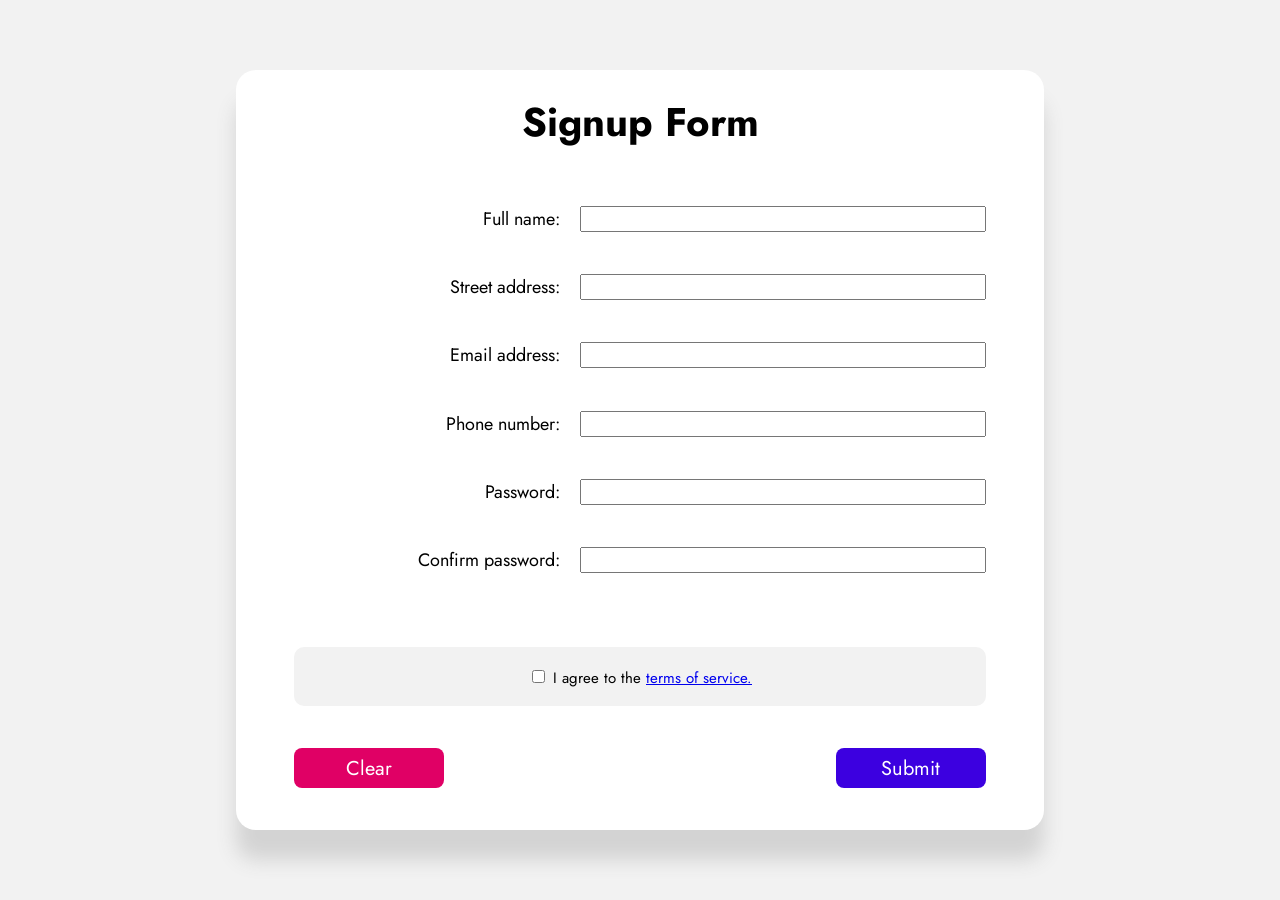
==== index.html @ 97fadeac "HTML&CSS" ====
<!DOCTYPE html>
<html lang="en">
<head>
  <title>Signup Form</title>
  <meta charset="utf-8">
  <meta name="viewport" content="width=device-width, initial-scale=1">
  <meta name="author" content="Andrew/Ning">
  <meta name="description" content="First pair coding project - signup form">
  <meta property="og:title" content="The Form">
  <meta property="og:description" content="A form">
  <meta property="og:image" content="/some-image.png">
  <meta property="og:url" content="/index.html">
  <meta property="og:site_name" content="The Form site">
  <meta name="twitter:card" content="summary_large_image">
  <meta name="twitter:image:alt" content="image description">
  <link href="styles.css" rel="stylesheet">
  <link rel="icon" type="image/svg+xml" href="/favicon.svg">
  <link href="https://fonts.googleapis.com/css?family=Jost:400,700&display=swap" rel="stylesheet"/>
</head>
<body>
  <form class='myForm'>
    <h1>Signup Form</h1>
    <fieldset class='userInfo'>
        <div>
            <label class='label name' for='name'>Full name:</label>
            <input type="text" class='inputbox' id='name' required>
        </div>
        <div>
            <label class='label addr' for='addr'>Street address:</label>
            <input type="text" class='inputbox' id='addr' required>
        </div>
        <div>
            <label class='label email' for='email'>Email address:</label>
            <input type="email" class='inputbox' id='email' required>
        </div>
        <div>
            <label class='label phone' for='phone'>Phone number:</label>
            <input type="tel" id='phone' name='phone' class='inputbox' required>
        </div>
        <div>
            <label class='label password' for='password'>Password:</label>
            <input type="password" class='inputbox' id='password' required>
        </div>
        <div>
            <label class='label confirmedPW' for='confirmation'>Confirm password:</label>
            <input type='password' id='confirmation' name='confirmation' class='inputbox' required>
        </div>
    </fieldset>
    <fieldset class='agreement'>
        <label class='checkboxContainer'>
            <input type="checkbox" required>
            <span class='checkmark'></span>
            I agree to the <a href="#">terms of service.</a>
        </label>
    </fieldset>
    <div class='alert'>
        Your password is too short! Please provide a password that's at least 10 characters long
    </div>
    <fieldset class='btnArea'>
        <input type="submit" value='Clear' class='btn clear'>
        <input type="submit" value='Submit' class='btn submit'>
    </fieldset>
  </form>
  <script src="script.js"></script>
</body>
</html>
---- styles.css ----
@import url('reset.css');

body {
    display: flex;
    flex-direction: column;
    align-items: center;
    justify-content: center;
    height: 100vh;
    overflow: hidden;
    font-family: 'Jost', sans-serif;
    background-color: #f2f2f2;
    font-size: 15px;
}

fieldset, .alert {
    border: none;
    width: 90%;
    margin: 20px 0;
}

.myForm {
    display: flex;
    flex-direction: column;
    align-items: center;
    justify-content: space-evenly;
    height: 80%;
    width: 60%;
    background-color: white;
    border-radius: 20px;
    box-shadow: 0 30px 20px lightgrey;
    padding: 20px;
}


h1 {
    font-size: 40px;
    font-weight: bold;
    margin: 10px; 
}

.userInfo {
    height: 60%;
    display: flex;
    flex-direction: column;
    justify-content: space-evenly;
}

.userInfo div {
    display: flex;
    align-items: center;
    padding: 10px 0;
}

.label {
    flex: 2;
    text-align: right;
    padding-right: 20px;
    font-size: 18px;
}

.inputbox {
    flex: 3;
    height: 20px;
}

.agreement, .alert {
    text-align: center;
    padding: 20px 0;
    border-radius: 10px;
}

.agreement {
    background-color: #f2f2f2;
}

.alert {
    background-color: hsla(333deg, 100%, 44%, 0.25);
    display: none;
}

.btnArea {
    display: flex;
    justify-content: space-between;
}

.btn {
    font-family: inherit;
    font-size: 20px;
    border-radius: 8px;
    border: none;
    color: white;
    height: 40px;
    width: 150px;
}

.clear {
    background-color: hsl(333deg, 100%, 44%);
}

.submit {
    background-color: hsl(256deg, 100%, 44%);
}
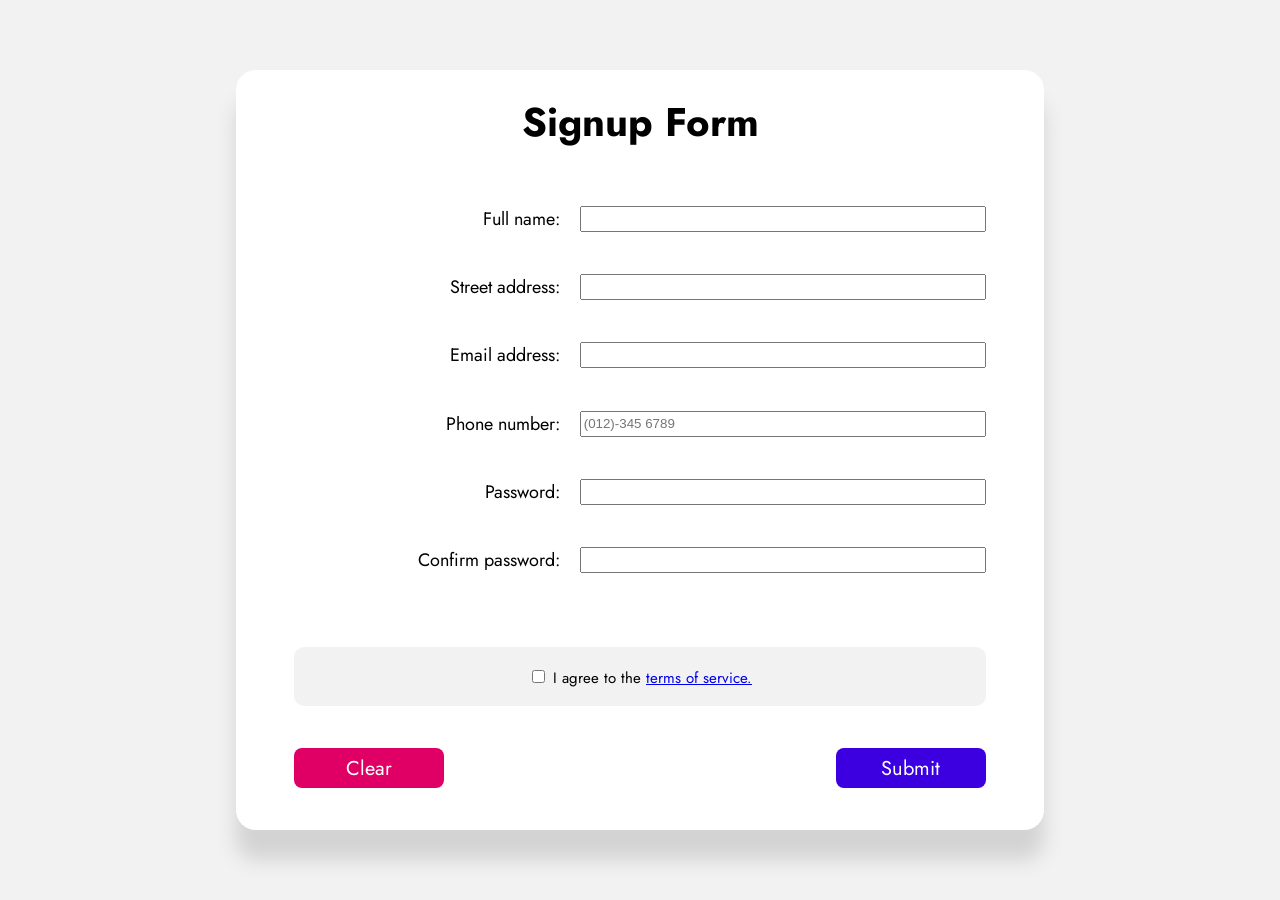
==== commit 7e94b16e: "Signup Form Commit" ====
--- a/index.html
+++ b/index.html
@@ -18,7 +18,7 @@
   <link href="https://fonts.googleapis.com/css?family=Jost:400,700&display=swap" rel="stylesheet"/>
 </head>
 <body>
-  <form class='myForm'>
+  <form class='myForm' id='form'>
     <h1>Signup Form</h1>
     <fieldset class='userInfo'>
         <div>
@@ -35,7 +35,7 @@
         </div>
         <div>
             <label class='label phone' for='phone'>Phone number:</label>
-            <input type="tel" id='phone' name='phone' class='inputbox' required>
+            <input type="tel" id='phone' name='phone' class='inputbox' required pattern="^\([0-9]{3}\)-[0-9]{3}\s[0-9]{4}" placeholder="(012)-345 6789">
         </div>
         <div>
             <label class='label password' for='password'>Password:</label>
@@ -48,17 +48,16 @@
     </fieldset>
     <fieldset class='agreement'>
         <label class='checkboxContainer'>
-            <input type="checkbox" required>
+            <input type="checkbox" id='checkbox'>
             <span class='checkmark'></span>
             I agree to the <a href="#">terms of service.</a>
         </label>
     </fieldset>
-    <div class='alert'>
-        Your password is too short! Please provide a password that's at least 10 characters long
+    <div class='password-alert' id='passwordAlert'>
     </div>
     <fieldset class='btnArea'>
-        <input type="submit" value='Clear' class='btn clear'>
-        <input type="submit" value='Submit' class='btn submit'>
+        <input type="reset" value='Clear' class='btn clear'>
+        <input type="submit" value='Submit' class='btn submit' id='submit'>
     </fieldset>
   </form>
   <script src="script.js"></script>
--- a/styles.css
+++ b/styles.css
@@ -12,7 +12,7 @@
     font-size: 15px;
 }
 
-fieldset, .alert {
+fieldset, .password-alert {
     border: none;
     width: 90%;
     margin: 20px 0;
@@ -63,7 +63,7 @@
     height: 20px;
 }
 
-.agreement, .alert {
+.agreement, .password-alert {
     text-align: center;
     padding: 20px 0;
     border-radius: 10px;
@@ -73,7 +73,7 @@
     background-color: #f2f2f2;
 }
 
-.alert {
+.password-alert {
     background-color: hsla(333deg, 100%, 44%, 0.25);
     display: none;
 }
